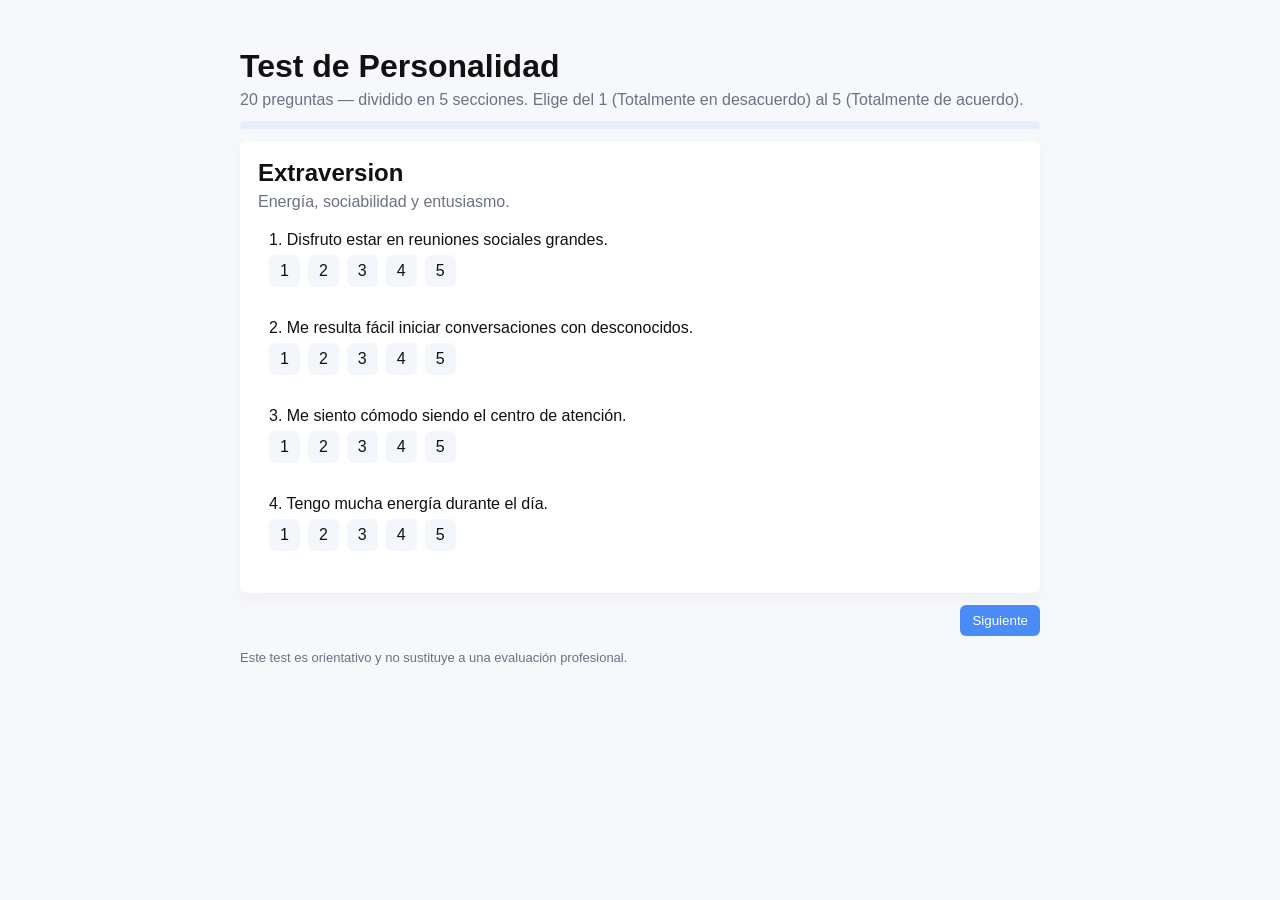
==== personality-test.html @ b8b3509f "hi" ====
<!doctype html>
<html lang="es">
<head>
    <meta charset="utf-8"/>
    <meta name="viewport" content="width=device-width,initial-scale=1"/>
    <title>Test de Personalidad (Big Five)</title>
    <link rel="stylesheet" href="personality-test.css">
</head>
<body>
<main class="container">
    <header>
        <h1>Test de Personalidad</h1>
        <p class="lead">20 preguntas — dividido en 5 secciones. Elige del 1 (Totalmente en desacuerdo) al 5 (Totalmente
            de acuerdo).</p>
        <div id="progress">
            <div id="progress-bar"></div>
        </div>
    </header>

    <form id="test-form">
        <!-- Sections -->
        <section class="section" data-index="0">
            <h2>Extraversion</h2>
            <p class="section-desc">Energía, sociabilidad y entusiasmo.</p>
            <div class="questions">
                <div class="question" data-trait="Extraversion" data-q="q1">
                    <label>1. Disfruto estar en reuniones sociales grandes.</label>
                    <div class="options">
                        <label><input type="radio" name="q1" value="1">1</label>
                        <label><input type="radio" name="q1" value="2">2</label>
                        <label><input type="radio" name="q1" value="3">3</label>
                        <label><input type="radio" name="q1" value="4">4</label>
                        <label><input type="radio" name="q1" value="5">5</label>
                    </div>
                </div>

                <div class="question" data-trait="Extraversion" data-q="q2">
                    <label>2. Me resulta fácil iniciar conversaciones con desconocidos.</label>
                    <div class="options">
                        <label><input type="radio" name="q2" value="1">1</label>
                        <label><input type="radio" name="q2" value="2">2</label>
                        <label><input type="radio" name="q2" value="3">3</label>
                        <label><input type="radio" name="q2" value="4">4</label>
                        <label><input type="radio" name="q2" value="5">5</label>
                    </div>
                </div>

                <div class="question" data-trait="Extraversion" data-q="q3">
                    <label>3. Me siento cómodo siendo el centro de atención.</label>
                    <div class="options">
                        <label><input type="radio" name="q3" value="1">1</label>
                        <label><input type="radio" name="q3" value="2">2</label>
                        <label><input type="radio" name="q3" value="3">3</label>
                        <label><input type="radio" name="q3" value="4">4</label>
                        <label><input type="radio" name="q3" value="5">5</label>
                    </div>
                </div>

                <div class="question" data-trait="Extraversion" data-q="q4">
                    <label>4. Tengo mucha energía durante el día.</label>
                    <div class="options">
                        <label><input type="radio" name="q4" value="1">1</label>
                        <label><input type="radio" name="q4" value="2">2</label>
                        <label><input type="radio" name="q4" value="3">3</label>
                        <label><input type="radio" name="q4" value="4">4</label>
                        <label><input type="radio" name="q4" value="5">5</label>
                    </div>
                </div>
            </div>
        </section>

        <section class="section" data-index="1">
            <h2>Agreeableness (Amabilidad)</h2>
            <p class="section-desc">Compasión, cooperatividad y confianza en los demás.</p>
            <div class="questions">
                <div class="question" data-trait="Agreeableness" data-q="q5">
                    <label>5. Suelo ayudar a otros sin esperar nada a cambio.</label>
                    <div class="options">
                        <label><input type="radio" name="q5" value="1">1</label>
                        <label><input type="radio" name="q5" value="2">2</label>
                        <label><input type="radio" name="q5" value="3">3</label>
                        <label><input type="radio" name="q5" value="4">4</label>
                        <label><input type="radio" name="q5" value="5">5</label>
                    </div>
                </div>

                <div class="question" data-trait="Agreeableness" data-q="q6">
                    <label>6. Confío en las intenciones de la mayoría de las personas.</label>
                    <div class="options">
                        <label><input type="radio" name="q6" value="1">1</label>
                        <label><input type="radio" name="q6" value="2">2</label>
                        <label><input type="radio" name="q6" value="3">3</label>
                        <label><input type="radio" name="q6" value="4">4</label>
                        <label><input type="radio" name="q6" value="5">5</label>
                    </div>
                </div>

                <div class="question" data-trait="Agreeableness" data-q="q7">
                    <label>7. Suelo ser paciente con las diferencias de los demás.</label>
                    <div class="options">
                        <label><input type="radio" name="q7" value="1">1</label>
                        <label><input type="radio" name="q7" value="2">2</label>
                        <label><input type="radio" name="q7" value="3">3</label>
                        <label><input type="radio" name="q7" value="4">4</label>
                        <label><input type="radio" name="q7" value="5">5</label>
                    </div>
                </div>

                <div class="question" data-trait="Agreeableness" data-q="q8">
                    <label>8. Prefiero la cooperación a la competencia.</label>
                    <div class="options">
                        <label><input type="radio" name="q8" value="1">1</label>
                        <label><input type="radio" name="q8" value="2">2</label>
                        <label><input type="radio" name="q8" value="3">3</label>
                        <label><input type="radio" name="q8" value="4">4</label>
                        <label><input type="radio" name="q8" value="5">5</label>
                    </div>
                </div>
            </div>
        </section>

        <section class="section" data-index="2">
            <h2>Conscientiousness (Responsabilidad)</h2>
            <p class="section-desc">Organización, disciplina y responsabilidad.</p>
            <div class="questions">
                <div class="question" data-trait="Conscientiousness" data-q="q9">
                    <label>9. Planifico con antelación y sigo mis planes.</label>
                    <div class="options">
                        <label><input type="radio" name="q9" value="1">1</label>
                        <label><input type="radio" name="q9" value="2">2</label>
                        <label><input type="radio" name="q9" value="3">3</label>
                        <label><input type="radio" name="q9" value="4">4</label>
                        <label><input type="radio" name="q9" value="5">5</label>
                    </div>
                </div>

                <div class="question" data-trait="Conscientiousness" data-q="q10">
                    <label>10. Soy meticuloso con los detalles.</label>
                    <div class="options">
                        <label><input type="radio" name="q10" value="1">1</label>
                        <label><input type="radio" name="q10" value="2">2</label>
                        <label><input type="radio" name="q10" value="3">3</label>
                        <label><input type="radio" name="q10" value="4">4</label>
                        <label><input type="radio" name="q10" value="5">5</label>
                    </div>
                </div>

                <div class="question" data-trait="Conscientiousness" data-q="q11">
                    <label>11. Cumplo los plazos aun cuando es difícil.</label>
                    <div class="options">
                        <label><input type="radio" name="q11" value="1">1</label>
                        <label><input type="radio" name="q11" value="2">2</label>
                        <label><input type="radio" name="q11" value="3">3</label>
                        <label><input type="radio" name="q11" value="4">4</label>
                        <label><input type="radio" name="q11" value="5">5</label>
                    </div>
                </div>

                <div class="question" data-trait="Conscientiousness" data-q="q12">
                    <label>12. Mantengo mi espacio y mis cosas ordenadas.</label>
                    <div class="options">
                        <label><input type="radio" name="q12" value="1">1</label>
                        <label><input type="radio" name="q12" value="2">2</label>
                        <label><input type="radio" name="q12" value="3">3</label>
                        <label><input type="radio" name="q12" value="4">4</label>
                        <label><input type="radio" name="q12" value="5">5</label>
                    </div>
                </div>
            </div>
        </section>

        <section class="section" data-index="3">
            <h2>Neuroticism (Estabilidad emocional)</h2>
            <p class="section-desc">Tendencia a experimentar emociones negativas como ansiedad o tristeza.</p>
            <div class="questions">
                <div class="question" data-trait="Neuroticism" data-q="q13">
                    <label>13. Me preocupo con facilidad.</label>
                    <div class="options">
                        <label><input type="radio" name="q13" value="1">1</label>
                        <label><input type="radio" name="q13" value="2">2</label>
                        <label><input type="radio" name="q13" value="3">3</label>
                        <label><input type="radio" name="q13" value="4">4</label>
                        <label><input type="radio" name="q13" value="5">5</label>
                    </div>
                </div>

                <div class="question" data-trait="Neuroticism" data-q="q14">
                    <label>14. Soy sensible al estrés y la presión.</label>
                    <div class="options">
                        <label><input type="radio" name="q14" value="1">1</label>
                        <label><input type="radio" name="q14" value="2">2</label>
                        <label><input type="radio" name="q14" value="3">3</label>
                        <label><input type="radio" name="q14" value="4">4</label>
                        <label><input type="radio" name="q14" value="5">5</label>
                    </div>
                </div>

                <div class="question" data-trait="Neuroticism" data-q="q15">
                    <label>15. Tengo cambios de humor frecuentes.</label>
                    <div class="options">
                        <label><input type="radio" name="q15" value="1">1</label>
                        <label><input type="radio" name="q15" value="2">2</label>
                        <label><input type="radio" name="q15" value="3">3</label>
                        <label><input type="radio" name="q15" value="4">4</label>
                        <label><input type="radio" name="q15" value="5">5</label>
                    </div>
                </div>

                <div class="question" data-trait="Neuroticism" data-q="q16">
                    <label>16. Me siento inseguro frente a situaciones nuevas.</label>
                    <div class="options">
                        <label><input type="radio" name="q16" value="1">1</label>
                        <label><input type="radio" name="q16" value="2">2</label>
                        <label><input type="radio" name="q16" value="3">3</label>
                        <label><input type="radio" name="q16" value="4">4</label>
                        <label><input type="radio" name="q16" value="5">5</label>
                    </div>
                </div>
            </div>
        </section>

        <section class="section" data-index="4">
            <h2>Openness (Apertura)</h2>
            <p class="section-desc">Curiosidad, creatividad y receptividad a nuevas ideas.</p>
            <div class="questions">
                <div class="question" data-trait="Openness" data-q="q17">
                    <label>17. Me atraen las ideas nuevas y diferentes.</label>
                    <div class="options">
                        <label><input type="radio" name="q17" value="1">1</label>
                        <label><input type="radio" name="q17" value="2">2</label>
                        <label><input type="radio" name="q17" value="3">3</label>
                        <label><input type="radio" name="q17" value="4">4</label>
                        <label><input type="radio" name="q17" value="5">5</label>
                    </div>
                </div>

                <div class="question" data-trait="Openness" data-q="q18">
                    <label>18. Disfruto el arte, la música o la literatura creativa.</label>
                    <div class="options">
                        <label><input type="radio" name="q18" value="1">1</label>
                        <label><input type="radio" name="q18" value="2">2</label>
                        <label><input type="radio" name="q18" value="3">3</label>
                        <label><input type="radio" name="q18" value="4">4</label>
                        <label><input type="radio" name="q18" value="5">5</label>
                    </div>
                </div>

                <div class="question" data-trait="Openness" data-q="q19">
                    <label>19. Me adapto con facilidad a nuevas experiencias.</label>
                    <div class="options">
                        <label><input type="radio" name="q19" value="1">1</label>
                        <label><input type="radio" name="q19" value="2">2</label>
                        <label><input type="radio" name="q19" value="3">3</label>
                        <label><input type="radio" name="q19" value="4">4</label>
                        <label><input type="radio" name="q19" value="5">5</label>
                    </div>
                </div>

                <div class="question" data-trait="Openness" data-q="q20">
                    <label>20. Me interesa aprender cosas fuera de mi zona habitual.</label>
                    <div class="options">
                        <label><input type="radio" name="q20" value="1">1</label>
                        <label><input type="radio" name="q20" value="2">2</label>
                        <label><input type="radio" name="q20" value="3">3</label>
                        <label><input type="radio" name="q20" value="4">4</label>
                        <label><input type="radio" name="q20" value="5">5</label>
                    </div>
                </div>
            </div>
        </section>

        <nav class="controls">
            <button type="button" id="prevBtn">Anterior</button>
            <button type="button" id="nextBtn">Siguiente</button>
            <button type="button" id="finishBtn" class="hidden">Finalizar</button>
        </nav>
    </form>

    <section id="results" class="hidden">
        <h2>Tu Perfil</h2>
        <div id="results-content"></div>
        <button id="restartBtn">Volver a empezar</button>
    </section>

    <footer class="note">Este test es orientativo y no sustituye a una evaluación profesional.</footer>
</main>
<script src="personality-test.js"></script>
</body>
</html>
---- personality-test.css ----
/* Simple styles for the personality test */
:root {
    --bg: #f6f8fb;
    --card: #fff;
    --accent: #4b8bf5;
    --muted: #6b7280
}

* {
    box-sizing: border-box;
    font-family: Segoe UI, Roboto, Arial, sans-serif
}

body {
    background: var(--bg);
    margin: 0;
    color: #111
}

.container {
    max-width: 840px;
    margin: 28px auto;
    padding: 20px
}

header h1 {
    margin: 0 0 6px
}

.lead {
    margin: 0 0 12px;
    color: var(--muted)
}

#progress {
    height: 8px;
    background: #e6eefb;
    border-radius: 6px;
    overflow: hidden;
    margin: 12px 0
}

#progress-bar {
    height: 100%;
    width: 0;
    background: linear-gradient(90deg, var(--accent), #2fd1c5)
}

.section {
    background: var(--card);
    padding: 18px;
    border-radius: 8px;
    box-shadow: 0 6px 18px rgba(29, 38, 60, .04);
    margin-bottom: 12px
}

.section h2 {
    margin: 0 0 6px
}

.section-desc {
    margin: 0 0 12px;
    color: var(--muted)
}

.questions .question {
    margin: 10px 0;
    padding: 8px;
    border-left: 3px solid transparent
}

.question label {
    display: block;
    margin-bottom: 6px
}

.options {
    display: flex;
    gap: 8px
}

.options label {
    background: #f3f6fb;
    padding: 6px 10px;
    border-radius: 6px;
    cursor: pointer;
    border: 1px solid transparent
}

.options input {
    display: none
}

.options input:checked + span {
}

.controls {
    display: flex;
    gap: 8px;
    justify-content: flex-end;
    margin: 10px 0
}

.controls button {
    padding: 8px 12px;
    border-radius: 6px;
    border: 0;
    background: var(--accent);
    color: #fff;
    cursor: pointer
}

.controls button#prevBtn {
    background: #e5e7eb;
    color: #111
}

.controls button.hidden {
    display: none
}

#results {
    background: var(--card);
    padding: 18px;
    border-radius: 8px
}

.result-row {
    display: flex;
    align-items: center;
    gap: 12px;
    margin: 10px 0
}

.bar {
    flex: 1;
    height: 14px;
    background: #eef3fc;
    border-radius: 999px;
    overflow: hidden
}

.fill {
    height: 100%;
    background: linear-gradient(90deg, #4b8bf5, #2fd1c5)
}

.result-label {
    width: 160px
}

.note {
    margin-top: 14px;
    color: var(--muted);
    font-size: 13px
}

.hidden {
    display: none
}

button#restartBtn {
    margin-top: 12px;
    padding: 8px 12px;
    border-radius: 6px;
    border: 0;
    background: #111;
    color: #fff
}

@media (max-width: 520px) {
    .result-label {
        width: 120px
    }
}
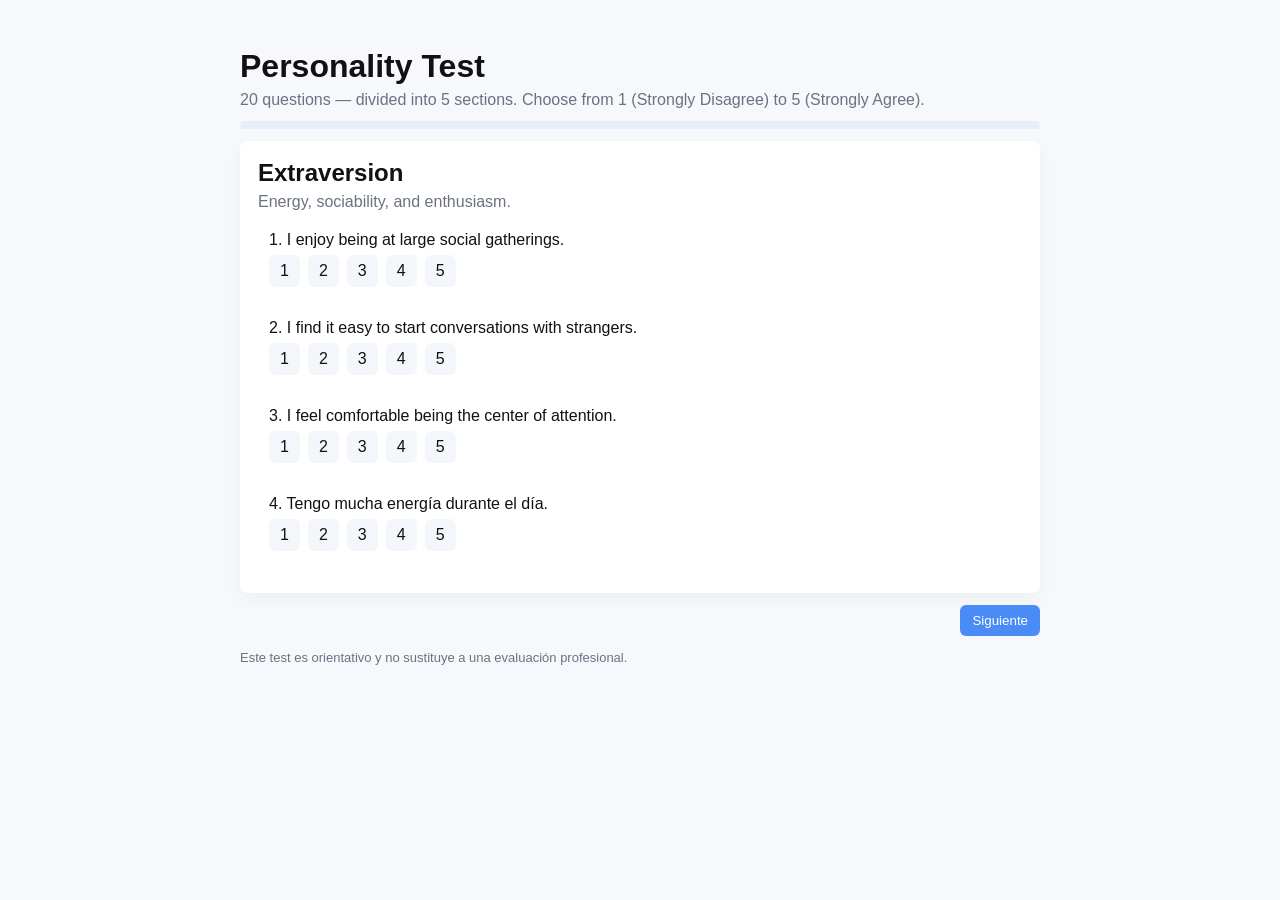
==== commit 230118a1: "hi" ====
--- a/personality-test.html
+++ b/personality-test.html
@@ -1,17 +1,16 @@
 <!doctype html>
-<html lang="es">
+<html lang="en">
 <head>
     <meta charset="utf-8"/>
     <meta name="viewport" content="width=device-width,initial-scale=1"/>
-    <title>Test de Personalidad (Big Five)</title>
+    <title>Personality Test (Big Five)</title>
     <link rel="stylesheet" href="personality-test.css">
 </head>
 <body>
 <main class="container">
     <header>
-        <h1>Test de Personalidad</h1>
-        <p class="lead">20 preguntas — dividido en 5 secciones. Elige del 1 (Totalmente en desacuerdo) al 5 (Totalmente
-            de acuerdo).</p>
+        <h1>Personality Test</h1>
+        <p class="lead">20 questions — divided into 5 sections. Choose from 1 (Strongly Disagree) to 5 (Strongly Agree).</p>
         <div id="progress">
             <div id="progress-bar"></div>
         </div>
@@ -21,10 +20,10 @@
         <!-- Sections -->
         <section class="section" data-index="0">
             <h2>Extraversion</h2>
-            <p class="section-desc">Energía, sociabilidad y entusiasmo.</p>
+            <p class="section-desc">Energy, sociability, and enthusiasm.</p>
             <div class="questions">
                 <div class="question" data-trait="Extraversion" data-q="q1">
-                    <label>1. Disfruto estar en reuniones sociales grandes.</label>
+                    <label>1. I enjoy being at large social gatherings.</label>
                     <div class="options">
                         <label><input type="radio" name="q1" value="1">1</label>
                         <label><input type="radio" name="q1" value="2">2</label>
@@ -35,7 +34,7 @@
                 </div>
 
                 <div class="question" data-trait="Extraversion" data-q="q2">
-                    <label>2. Me resulta fácil iniciar conversaciones con desconocidos.</label>
+                    <label>2. I find it easy to start conversations with strangers.</label>
                     <div class="options">
                         <label><input type="radio" name="q2" value="1">1</label>
                         <label><input type="radio" name="q2" value="2">2</label>
@@ -46,7 +45,7 @@
                 </div>
 
                 <div class="question" data-trait="Extraversion" data-q="q3">
-                    <label>3. Me siento cómodo siendo el centro de atención.</label>
+                    <label>3. I feel comfortable being the center of attention.</label>
                     <div class="options">
                         <label><input type="radio" name="q3" value="1">1</label>
                         <label><input type="radio" name="q3" value="2">2</label>
